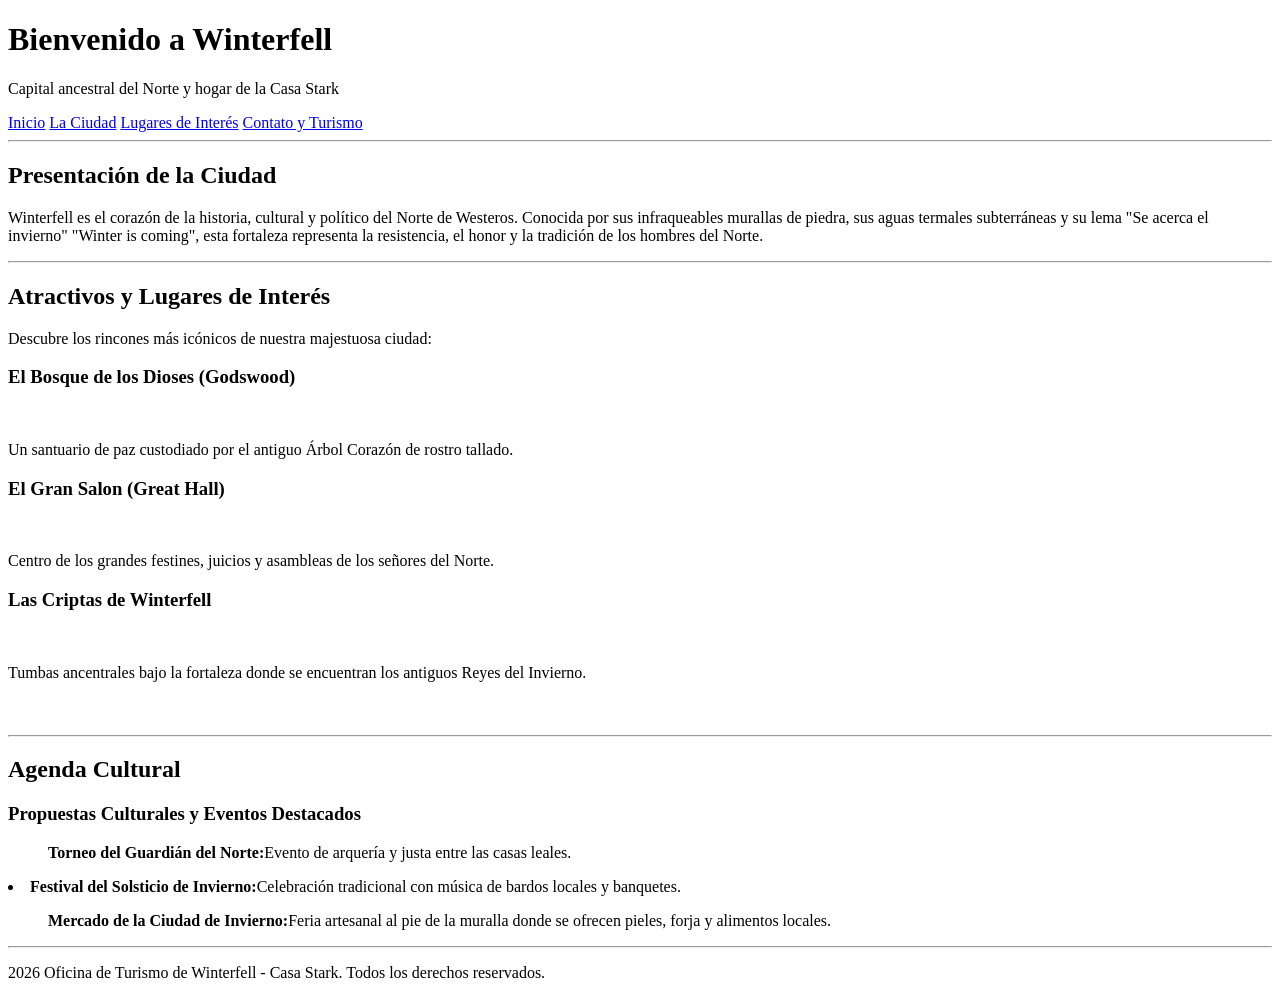
==== index.html @ 28274b81 "Fix HTML formatting and structure issues Se editó etiqueta de lista" ====
<!DOCTYPE html>
<html lang="es">
<head>
    <meta charset="UTF-8">
    <meta name="viewport" content="width=device-width, initial-scale=1.0">
    <title>Ciudad de Winterfell</title>
    <link rel="stylesheet" href="estilos.css/">
</head>

<body>
    <header>
        <h1>Bienvenido a Winterfell</h1>
        <p>Capital ancestral del Norte y hogar de la Casa Stark</p>
        <nav>
            <a href="index.html">Inicio</a>
            <a href="ciudad.html">La Ciudad</a>
            <a href="lugares.html">Lugares de Interés</a>
            <a href="contacto.html">Contato y Turismo</a>
            
        </nav>
    </header>
    
    <hr>
    
    <main>
        <section id="Presentación">
            <h2>Presentación de la Ciudad</h2>
            <p> 
                Winterfell es el corazón de la historia, cultural y político del Norte de Westeros.
                Conocida por sus infraqueables murallas de piedra, sus aguas termales subterráneas
                y su lema "Se acerca el invierno" "Winter is coming", esta fortaleza representa
                la resistencia, el honor y la tradición de los hombres del Norte.
            </p>
        </section>    

        <hr>

        <section id="Lugares destacados">
            <h2>Atractivos y Lugares de Interés</h2>
            <p>Descubre los rincones más icónicos de nuestra majestuosa ciudad:</p>
            
            <article>
                <h3>El Bosque de los Dioses (Godswood)</h3>
                <img src="">
                <p>Un santuario de paz custodiado por el antiguo Árbol Corazón de rostro tallado.</p>
            </article>

            <article>
                <h3>El Gran Salon (Great Hall)</h3>
                <img src="">
                <p>Centro de los grandes festines, juicios y asambleas de los señores del Norte. </p>
            </article>
            
            <article>
                <h3>Las Criptas de Winterfell</h3>
                <img src="">
                <p>Tumbas ancentrales bajo la fortaleza donde se encuentran los antiguos Reyes del Invierno.</p>
            </article>

            <article>
                <h3></h3>
                <img src="">
                <p></p>
            </article>
        
        </section>
        
        
        <hr>

        <section id="Agenda Cultural">

            <aside>
                <h2>Agenda Cultural</h2>
                <h3>Propuestas Culturales y Eventos Destacados</h3>
                <ol>
                    <strong>Torneo del Guardián del Norte:</strong>Evento de arquería y justa entre las casas leales.
                </ol>
                <li>
                    <strong>Festival del Solsticio de Invierno:</strong>Celebración tradicional con música de bardos locales y banquetes.
                </li>
                <ul>
                    <strong>Mercado de la Ciudad de Invierno:</strong>Feria artesanal al pie de la muralla donde se ofrecen pieles, forja y alimentos locales.
                </ul>
            
            </aside>

        </section>    

    </main>

    <hr>

    <footer>
        <p> 2026 Oficina de Turismo de Winterfell - Casa Stark. Todos los derechos reservados.</p>
    </footer>

</body>
</html>
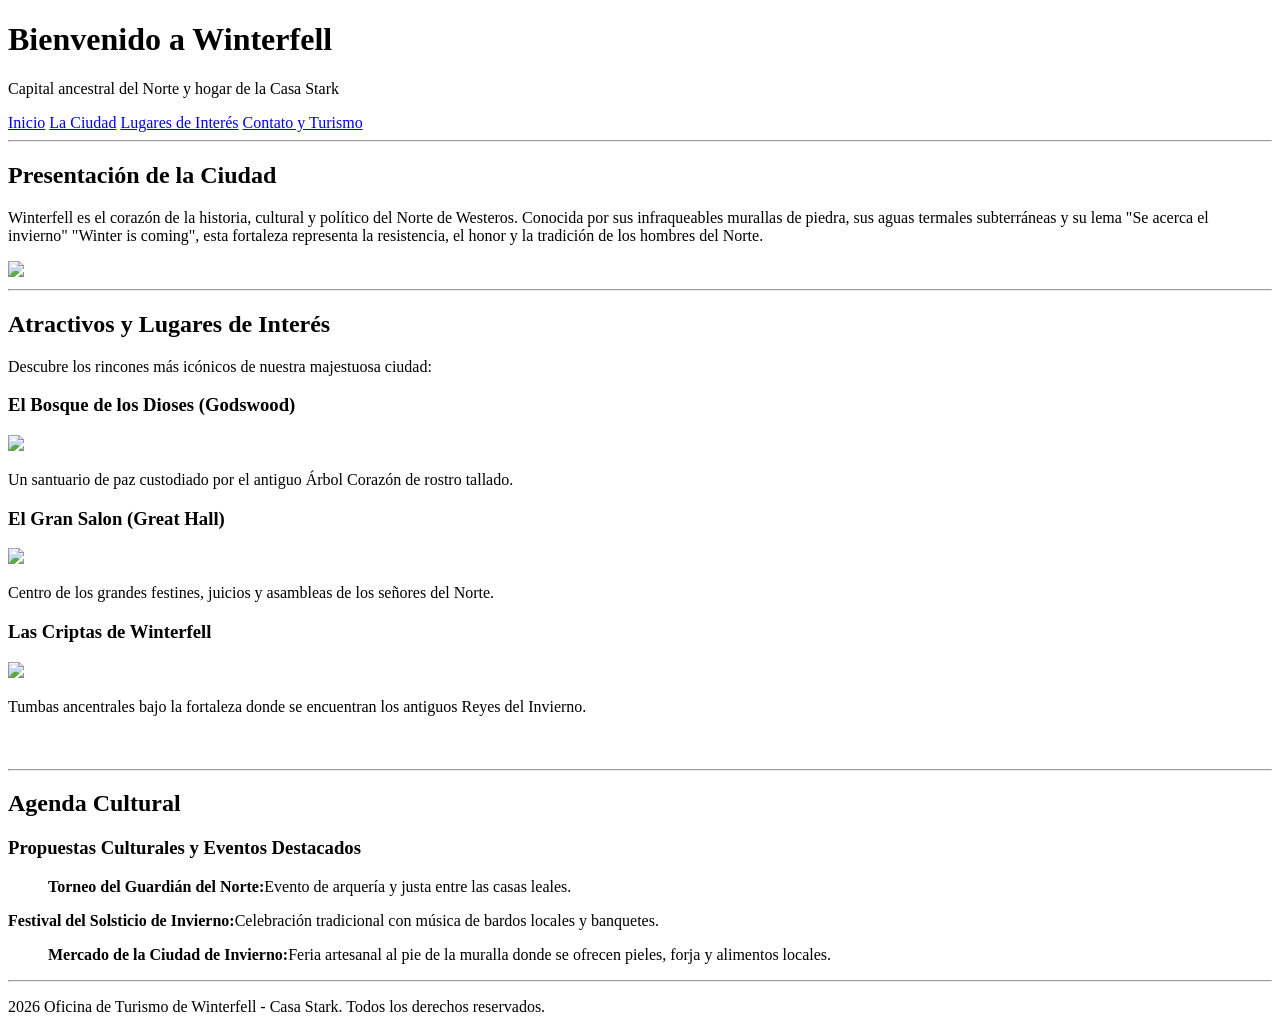
==== commit 5b6c15df: "Add files via upload" ====
--- a/index.html
+++ b/index.html
@@ -13,9 +13,9 @@
         <p>Capital ancestral del Norte y hogar de la Casa Stark</p>
         <nav>
             <a href="index.html">Inicio</a>
-            <a href="ciudad.html">La Ciudad</a>
-            <a href="lugares.html">Lugares de Interés</a>
-            <a href="contacto.html">Contato y Turismo</a>
+            <a target="_blank" href="ciudad.html">La Ciudad</a>
+            <a target="_blank" href="lugares.html">Lugares de Interés</a>
+            <a target="_blanks" href="contacto.html">Contato y Turismo</a>
             
         </nav>
     </header>
@@ -31,6 +31,7 @@
                 y su lema "Se acerca el invierno" "Winter is coming", esta fortaleza representa
                 la resistencia, el honor y la tradición de los hombres del Norte.
             </p>
+            <img src="Winterfell.jpg">
         </section>    
 
         <hr>
@@ -41,19 +42,19 @@
             
             <article>
                 <h3>El Bosque de los Dioses (Godswood)</h3>
-                <img src="">
+                <img src="Bosque de Los Dioses.jpg">
                 <p>Un santuario de paz custodiado por el antiguo Árbol Corazón de rostro tallado.</p>
             </article>
 
             <article>
                 <h3>El Gran Salon (Great Hall)</h3>
-                <img src="">
+                <img src="Gran Salon de Winterfell.jpg">
                 <p>Centro de los grandes festines, juicios y asambleas de los señores del Norte. </p>
             </article>
             
             <article>
                 <h3>Las Criptas de Winterfell</h3>
-                <img src="">
+                <img src="Criptas de Winterfell.jpg">
                 <p>Tumbas ancentrales bajo la fortaleza donde se encuentran los antiguos Reyes del Invierno.</p>
             </article>
 
@@ -76,9 +77,9 @@
                 <ol>
                     <strong>Torneo del Guardián del Norte:</strong>Evento de arquería y justa entre las casas leales.
                 </ol>
-                <li>
+                <il>
                     <strong>Festival del Solsticio de Invierno:</strong>Celebración tradicional con música de bardos locales y banquetes.
-                </li>
+                </il>
                 <ul>
                     <strong>Mercado de la Ciudad de Invierno:</strong>Feria artesanal al pie de la muralla donde se ofrecen pieles, forja y alimentos locales.
                 </ul>
@@ -96,4 +97,4 @@
     </footer>
 
 </body>
-</html>
+</html>
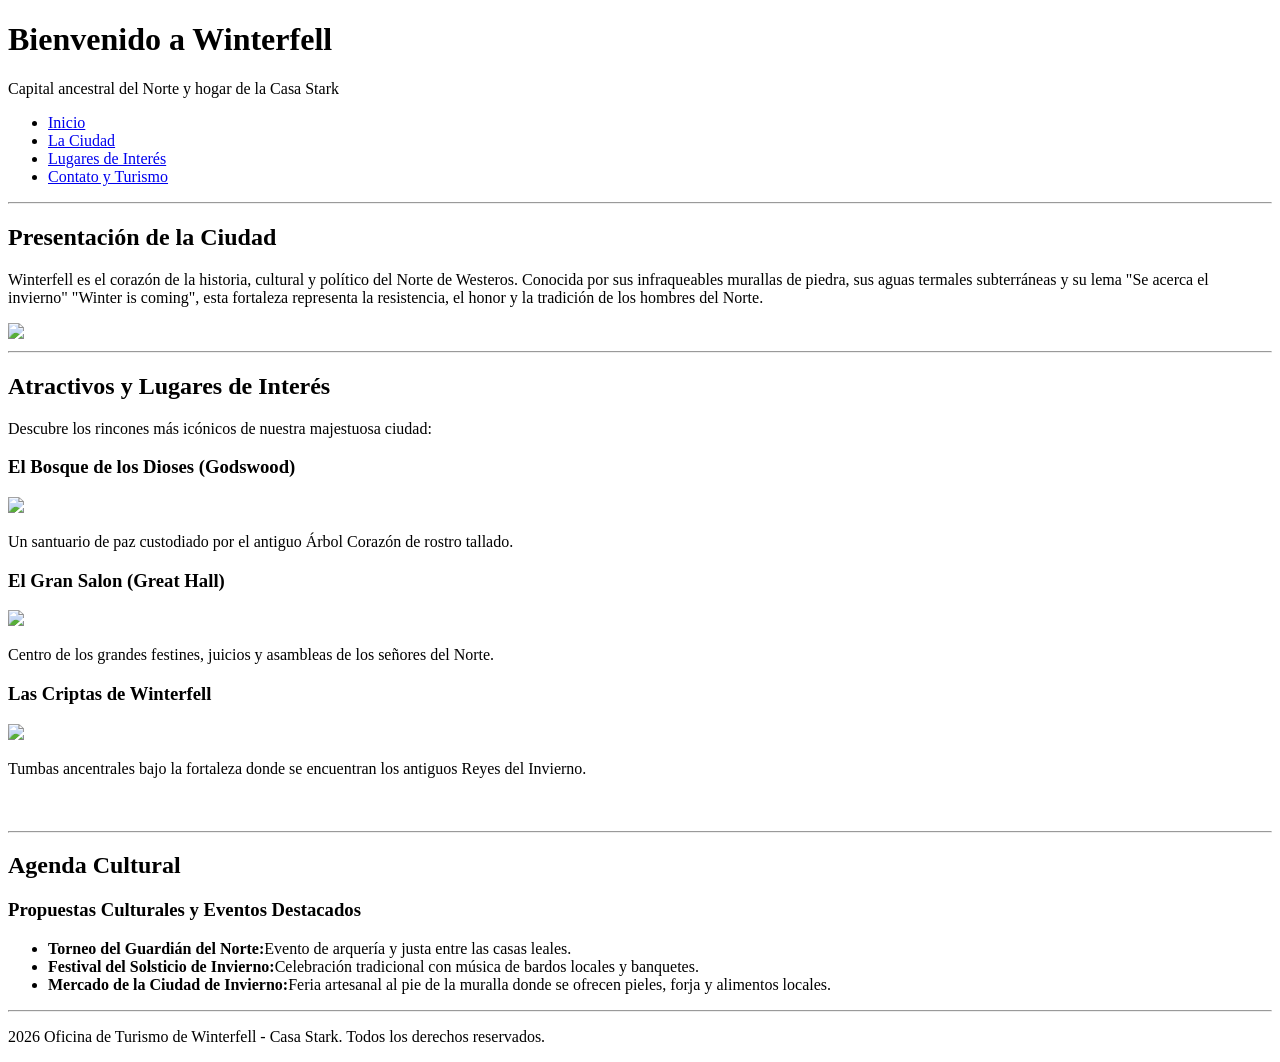
==== commit 97f2faed: "Add files via upload Se modifico los elementos del ul-il. Se agrego los link de los font." ====
--- a/index.html
+++ b/index.html
@@ -4,7 +4,11 @@
     <meta charset="UTF-8">
     <meta name="viewport" content="width=device-width, initial-scale=1.0">
     <title>Ciudad de Winterfell</title>
-    <link rel="stylesheet" href="estilos.css/">
+    <link rel="stylesheet" href="css/estilos.css">
+
+    <link rel="preconnect" href="https://fonts.googleapis.com">
+    <link rel="preconnect" href="https://fonts.gstatic.com" crossorigin>
+    <link href="https://fonts.googleapis.com/css2?family=Domine:wght@400..700&display=swap" rel="stylesheet">
 </head>
 
 <body>
@@ -12,11 +16,20 @@
         <h1>Bienvenido a Winterfell</h1>
         <p>Capital ancestral del Norte y hogar de la Casa Stark</p>
         <nav>
-            <a href="index.html">Inicio</a>
-            <a target="_blank" href="ciudad.html">La Ciudad</a>
-            <a target="_blank" href="lugares.html">Lugares de Interés</a>
-            <a target="_blanks" href="contacto.html">Contato y Turismo</a>
-            
+            <ul>
+                <li>
+                    <a href="index.html">Inicio</a>
+                </li>
+                <li>
+                    <a target="_blank" href="ciudad.html">La Ciudad</a>
+                </li>
+                <li>
+                    <a target="_blank" href="lugares.html">Lugares de Interés</a>
+                </li>
+                <li>
+                    <a target="_blanks" href="contacto.html">Contato y Turismo</a>
+                </li>
+            </ul>
         </nav>
     </header>
     
@@ -74,14 +87,16 @@
             <aside>
                 <h2>Agenda Cultural</h2>
                 <h3>Propuestas Culturales y Eventos Destacados</h3>
-                <ol>
-                    <strong>Torneo del Guardián del Norte:</strong>Evento de arquería y justa entre las casas leales.
-                </ol>
-                <il>
-                    <strong>Festival del Solsticio de Invierno:</strong>Celebración tradicional con música de bardos locales y banquetes.
-                </il>
                 <ul>
-                    <strong>Mercado de la Ciudad de Invierno:</strong>Feria artesanal al pie de la muralla donde se ofrecen pieles, forja y alimentos locales.
+                    <li>
+                        <strong>Torneo del Guardián del Norte:</strong>Evento de arquería y justa entre las casas leales.
+                    </li>
+                    <li>
+                        <strong>Festival del Solsticio de Invierno:</strong>Celebración tradicional con música de bardos locales y banquetes.
+                    </li>
+                    <li>
+                        <strong>Mercado de la Ciudad de Invierno:</strong>Feria artesanal al pie de la muralla donde se ofrecen pieles, forja y alimentos locales.
+                    </li>
                 </ul>
             
             </aside>
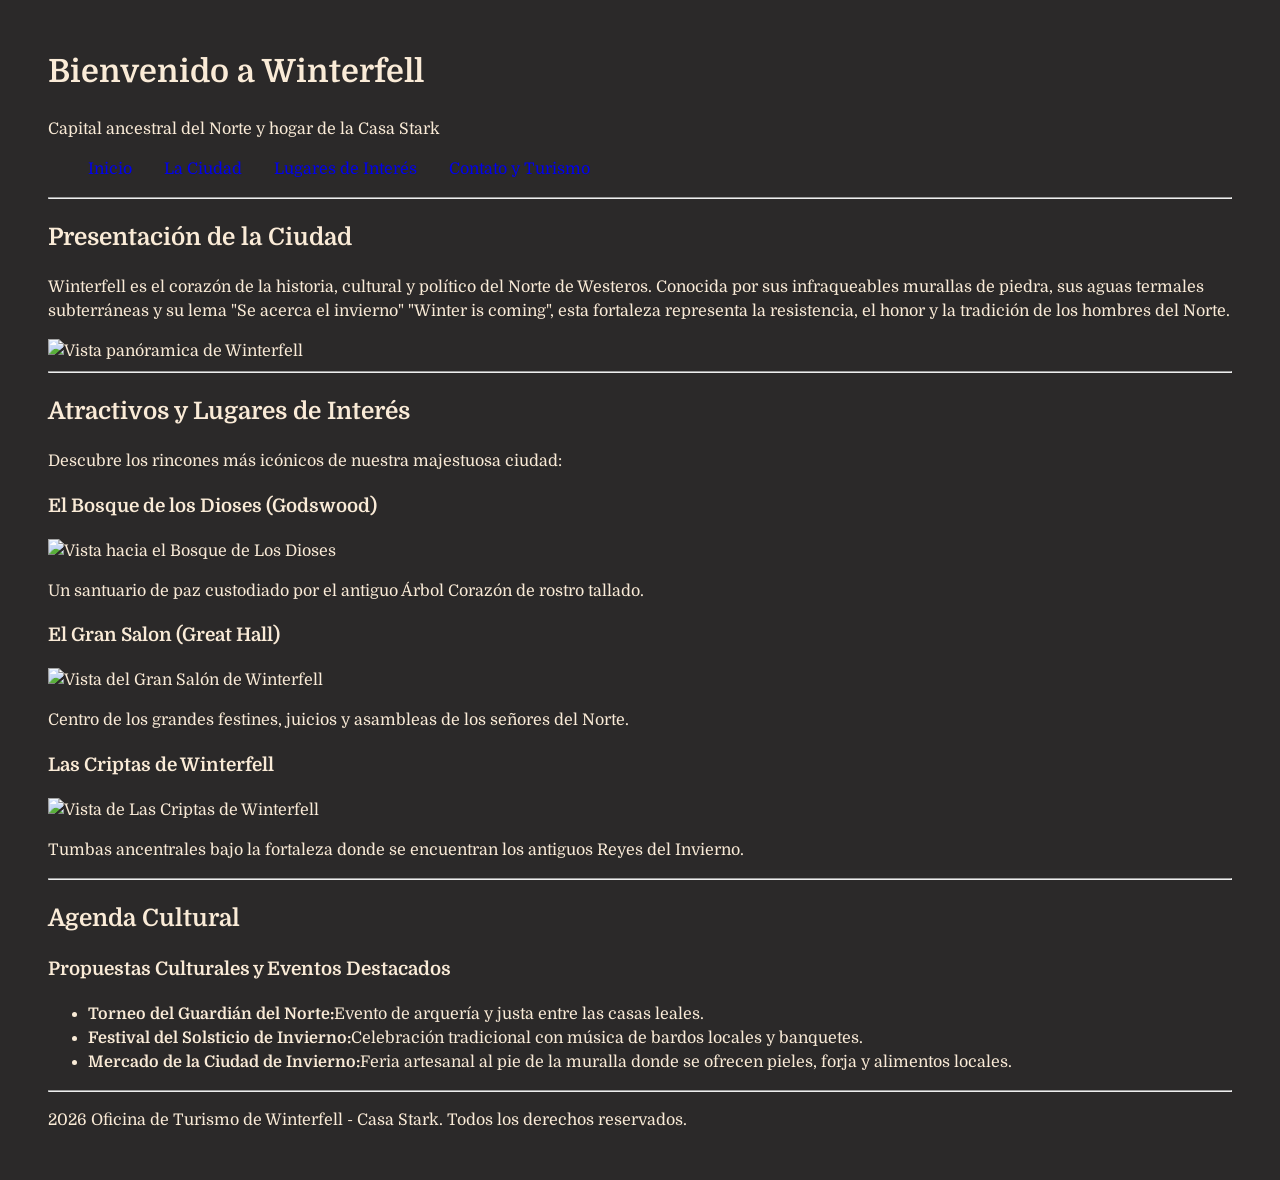
==== commit 34c10df9: "Add files via upload Se corrigieron etiquetas, se eliminaron espacios en atributos y etiquetas vacia" ====
--- a/index.html
+++ b/index.html
@@ -27,7 +27,7 @@
                     <a target="_blank" href="lugares.html">Lugares de Interés</a>
                 </li>
                 <li>
-                    <a target="_blanks" href="contacto.html">Contato y Turismo</a>
+                    <a target="_blank" href="contacto.html">Contato y Turismo</a>
                 </li>
             </ul>
         </nav>
@@ -44,48 +44,43 @@
                 y su lema "Se acerca el invierno" "Winter is coming", esta fortaleza representa
                 la resistencia, el honor y la tradición de los hombres del Norte.
             </p>
-            <img src="Winterfell.jpg">
+            <img height="700" src="Winterfell.jpg" alt="Vista panóramica de Winterfell">
         </section>    
 
         <hr>
 
-        <section id="Lugares destacados">
+        <section id="lugares-destacados">
             <h2>Atractivos y Lugares de Interés</h2>
             <p>Descubre los rincones más icónicos de nuestra majestuosa ciudad:</p>
             
             <article>
                 <h3>El Bosque de los Dioses (Godswood)</h3>
-                <img src="Bosque de Los Dioses.jpg">
+                <img src="Imagenes/bosque-de-los-dioses.jpg" alt="Vista hacia el Bosque de Los Dioses">
                 <p>Un santuario de paz custodiado por el antiguo Árbol Corazón de rostro tallado.</p>
             </article>
 
             <article>
                 <h3>El Gran Salon (Great Hall)</h3>
-                <img src="Gran Salon de Winterfell.jpg">
+                <img src="Imagenes/gran-salon-de-winterfell.jpg" alt="Vista del Gran Salón de Winterfell">
                 <p>Centro de los grandes festines, juicios y asambleas de los señores del Norte. </p>
             </article>
             
             <article>
                 <h3>Las Criptas de Winterfell</h3>
-                <img src="Criptas de Winterfell.jpg">
+                <img src="Imagenes/criptas-de-winterfell.jpg" alt="Vista de Las Criptas de Winterfell">
                 <p>Tumbas ancentrales bajo la fortaleza donde se encuentran los antiguos Reyes del Invierno.</p>
             </article>
 
-            <article>
-                <h3></h3>
-                <img src="">
-                <p></p>
-            </article>
-        
+            
         </section>
         
         
         <hr>
 
-        <section id="Agenda Cultural">
+        <section id="agenda-cultural">
+            <h2>Agenda Cultural</h2>
 
             <aside>
-                <h2>Agenda Cultural</h2>
                 <h3>Propuestas Culturales y Eventos Destacados</h3>
                 <ul>
                     <li>
--- a/css/estilos.css
+++ b/css/estilos.css
@@ -0,0 +1,41 @@
+:root{
+    --colorprimario: #0f0d0de1;
+    --colorsecundario: #857e7e8c;
+
+    --fuente: "Domine", serif;
+    
+    /*Variables - son informacion que voy a reutilizar constantemente. Las variables van con dos "--"*/
+}
+/*Contenedores: body, nava, heder, a, etc. Todos son contenedores distintos.*/
+body {
+    font-family: var(--fuente);
+    font-size: 16px;
+    /* font family es para definir la fuente que voy a tener
+        font size es el tamaño. Todo lo escrito en el body se reflejo en el cuerpo*/
+    line-height: 1.5;
+    /* line height Es el interlineado*/
+
+    background-color: var(--colorprimario);
+    /*Modificacion del color del fondo.*/
+
+    color: antiquewhite;
+    /*con solo escribir "color" se sabe que modifica el color de la fuente de toda la pagina.*/
+
+    margin: 3rem;
+    /*el margen por lo general es segun cantidad de rem o pixeles- preguntar al profe para centralizar imagenes.*/
+
+
+}
+
+nav ul{
+    display: flex;  /* display - Lo convierte en un contenedor flexible (que va a poder cambiar de posicion) */
+    gap: 2rem; /* gap - es la separacion que puede haber entre un contenedor (li)y otro contenedor.*/
+    flex-direction: row; /* flex-direction - direccion que va a tener (fila, columna, etc)*/
+    justify-content:flex-start; /*justify-content - la posicion (si se encuentra a la iz, der, centrado)*/
+    list-style: none; /*list-style - le saca el puntito a la lista.*/
+}
+
+nav ul li a { 
+    text-decoration: none; /*Se supone que deberia de sacar el color azul, pero no funciono. Preguntar al profe.*/
+}
+
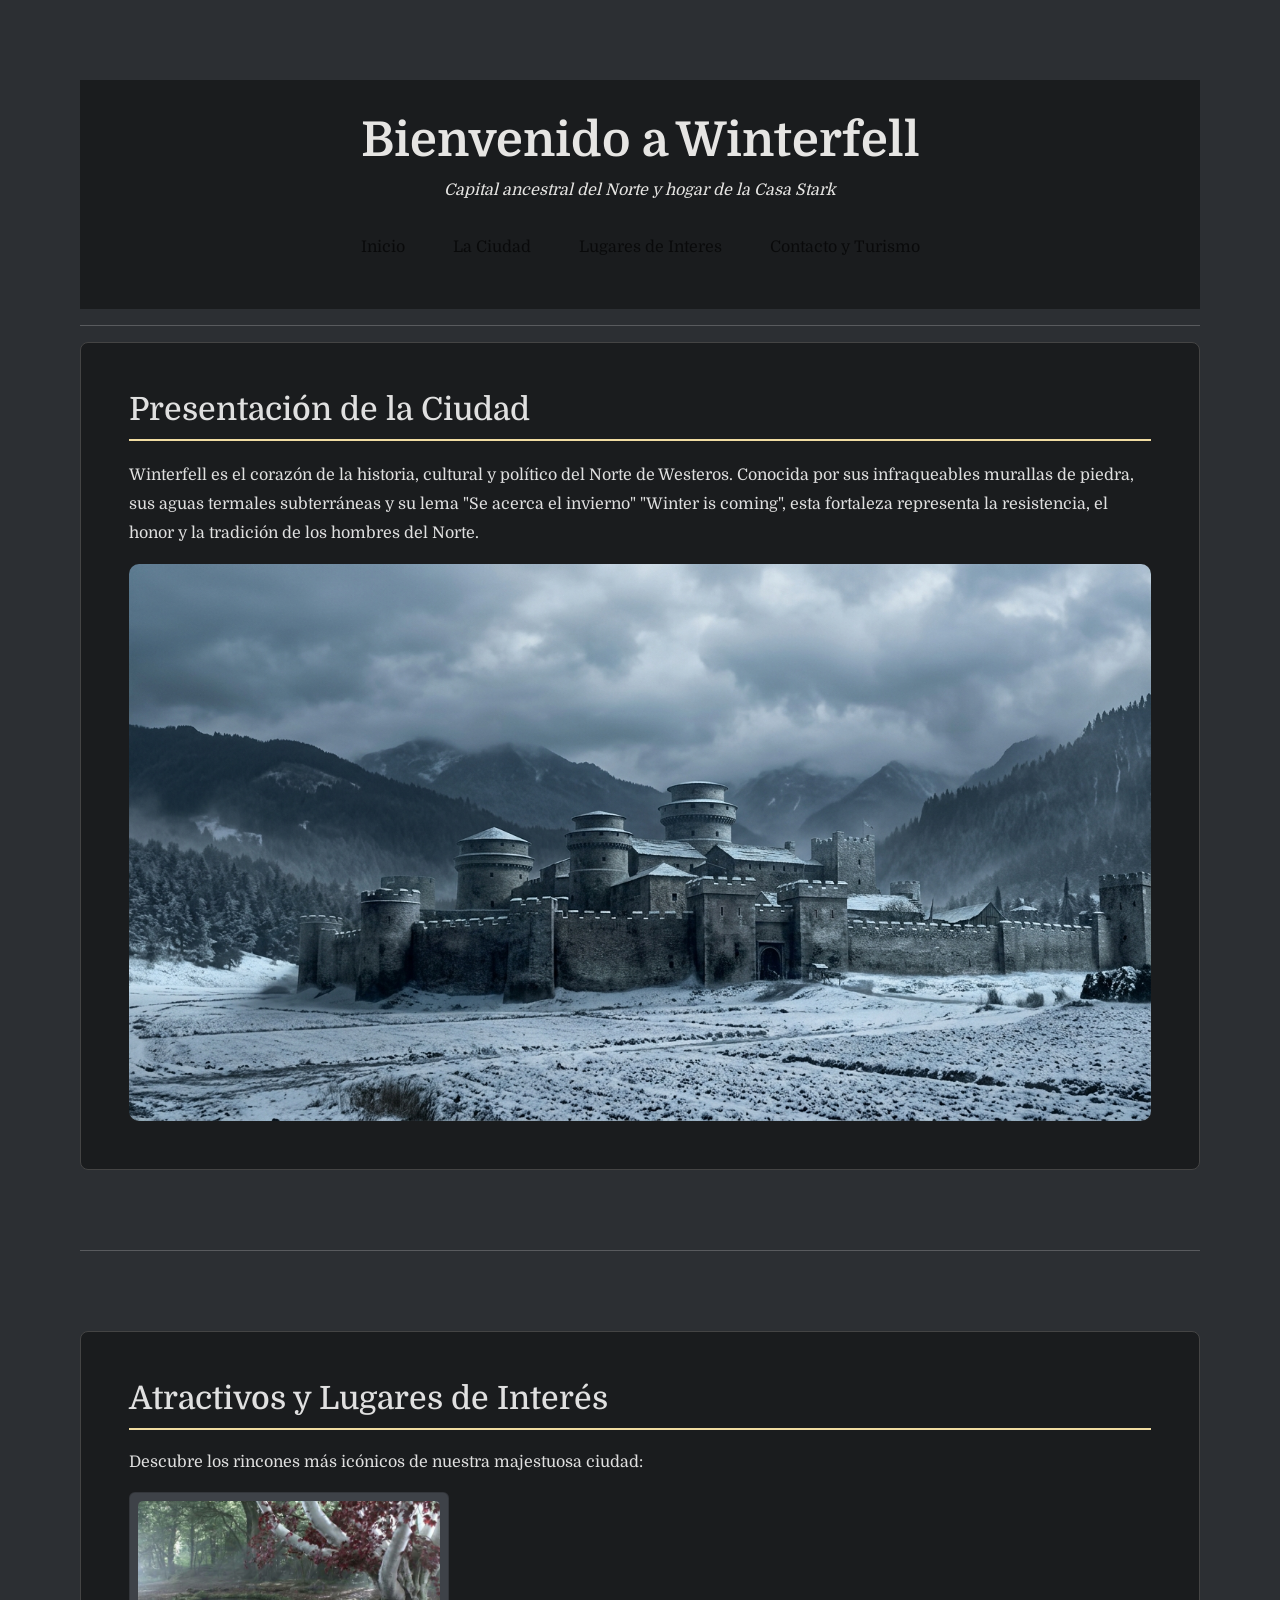
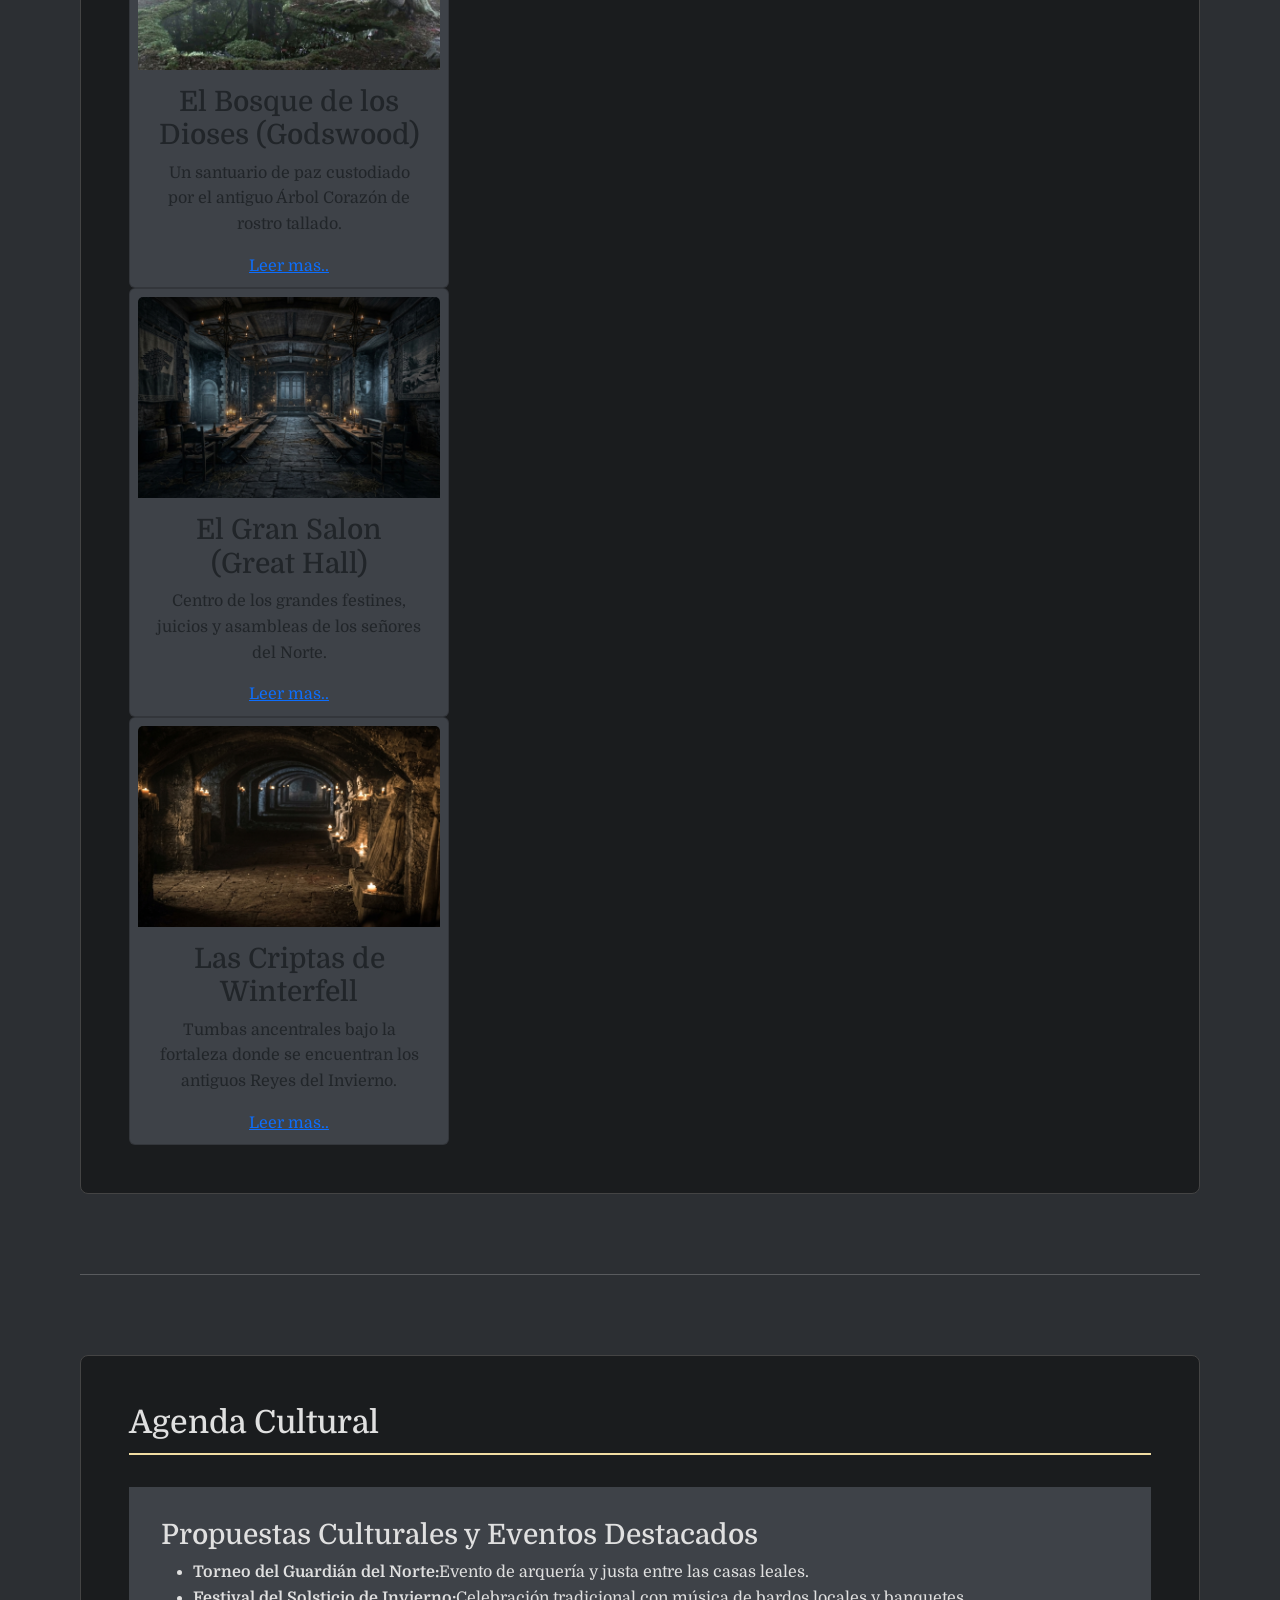
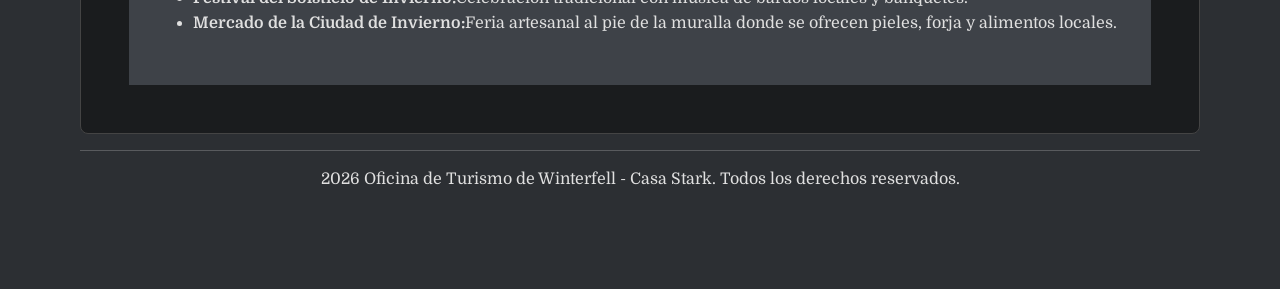
==== commit 46d6c289: "creacion de tarjetas" ====
--- a/index.html
+++ b/index.html
@@ -1,110 +1,170 @@
-<!DOCTYPE html>
+<!doctype html>
 <html lang="es">
-<head>
-    <meta charset="UTF-8">
-    <meta name="viewport" content="width=device-width, initial-scale=1.0">
+  <head>
+    <meta charset="UTF-8" />
+    <meta name="viewport" content="width=device-width, initial-scale=1.0" />
     <title>Ciudad de Winterfell</title>
-    <link rel="stylesheet" href="css/estilos.css">
 
-    <link rel="preconnect" href="https://fonts.googleapis.com">
-    <link rel="preconnect" href="https://fonts.gstatic.com" crossorigin>
-    <link href="https://fonts.googleapis.com/css2?family=Domine:wght@400..700&display=swap" rel="stylesheet">
-</head>
+    <link rel="preconnect" href="https://fonts.googleapis.com" />
+    <link rel="preconnect" href="https://fonts.gstatic.com" crossorigin />
+    <link
+      href="https://fonts.googleapis.com/css2?family=Domine:wght@400..700&display=swap"
+      rel="stylesheet"
+    />
+    <link
+      href="https://cdn.jsdelivr.net/npm/bootstrap@5.3.8/dist/css/bootstrap.min.css"
+      rel="stylesheet"
+      integrity="sha384-sRIl4kxILFvY47J16cr9ZwB07vP4J8+LH7qKQnuqkuIAvNWLzeN8tE5YBujZqJLB"
+      crossorigin="anonymous"
+    />
 
-<body>
+    <link rel="stylesheet" href="css/estilos.css" />
+  </head>
+
+  <body>
     <header>
-        <h1>Bienvenido a Winterfell</h1>
-        <p>Capital ancestral del Norte y hogar de la Casa Stark</p>
-        <nav>
-            <ul>
-                <li>
-                    <a href="index.html">Inicio</a>
-                </li>
-                <li>
-                    <a target="_blank" href="ciudad.html">La Ciudad</a>
-                </li>
-                <li>
-                    <a target="_blank" href="lugares.html">Lugares de Interés</a>
-                </li>
-                <li>
-                    <a target="_blank" href="contacto.html">Contato y Turismo</a>
-                </li>
+      <h1>Bienvenido a Winterfell</h1>
+      <p>Capital ancestral del Norte y hogar de la Casa Stark</p>
+      <nav class="navbar navbar-expand bg-1">
+        <div class="container-fluid">
+          <div class="nav-overflow" data-bs-toggle="nav-overflow">
+            <ul class="nav navbar-nav">
+              <li class="nav-item">
+                <a class="nav-link" aria-current="page" href="./index.html"
+                  >Inicio</a
+                >
+              </li>
+              <li class="nav-item">
+                <a class="nav-link" href="./ciudad.html">La Ciudad</a>
+              </li>
+              <li class="nav-item">
+                <a class="nav-link" href="./lugares.html">Lugares de Interes</a>
+              </li>
+              <li class="nav-item">
+                <a class="nav-link" href="./contacto.html"
+                  >Contacto y Turismo</a
+                >
+              </li>
             </ul>
-        </nav>
+          </div>
+        </div>
+      </nav>
     </header>
-    
-    <hr>
-    
+
+    <hr />
+
     <main>
-        <section id="Presentación">
-            <h2>Presentación de la Ciudad</h2>
-            <p> 
-                Winterfell es el corazón de la historia, cultural y político del Norte de Westeros.
-                Conocida por sus infraqueables murallas de piedra, sus aguas termales subterráneas
-                y su lema "Se acerca el invierno" "Winter is coming", esta fortaleza representa
-                la resistencia, el honor y la tradición de los hombres del Norte.
-            </p>
-            <img height="700" src="Winterfell.jpg" alt="Vista panóramica de Winterfell">
-        </section>    
+      <section id="Presentación">
+        <h2>Presentación de la Ciudad</h2>
+        <p>
+          Winterfell es el corazón de la historia, cultural y político del Norte
+          de Westeros. Conocida por sus infraqueables murallas de piedra, sus
+          aguas termales subterráneas y su lema "Se acerca el invierno" "Winter
+          is coming", esta fortaleza representa la resistencia, el honor y la
+          tradición de los hombres del Norte.
+        </p>
+        <img
+          src="img/winterfell.jpg"
+          width="1250"
+          alt="Vista panóramica de Winterfell"
+        />
+      </section>
 
-        <hr>
+      <hr />
 
-        <section id="lugares-destacados">
-            <h2>Atractivos y Lugares de Interés</h2>
-            <p>Descubre los rincones más icónicos de nuestra majestuosa ciudad:</p>
-            
-            <article>
-                <h3>El Bosque de los Dioses (Godswood)</h3>
-                <img src="Imagenes/bosque-de-los-dioses.jpg" alt="Vista hacia el Bosque de Los Dioses">
-                <p>Un santuario de paz custodiado por el antiguo Árbol Corazón de rostro tallado.</p>
-            </article>
+      <section id="lugares-destacados">
+        <h2>Atractivos y Lugares de Interés</h2>
+        <p>Descubre los rincones más icónicos de nuestra majestuosa ciudad:</p>
+        <div>
+          <article class="card p-2" style="max-width: 320px">
+            <img
+              src="./img/bosque-de-los-dioses.jpg"
+              class="card-img-top"
+              alt="Vista del bosque de los dioses"
+            />
+            <div class="card-body">
+              <h3 class="card-title">El Bosque de los Dioses (Godswood)</h3>
+              <p class="card-text">
+                Un santuario de paz custodiado por el antiguo Árbol Corazón de
+                rostro tallado.
+              </p>
+            </div>
+            <a href="#">Leer mas..</a>
+          </article>
 
-            <article>
-                <h3>El Gran Salon (Great Hall)</h3>
-                <img src="Imagenes/gran-salon-de-winterfell.jpg" alt="Vista del Gran Salón de Winterfell">
-                <p>Centro de los grandes festines, juicios y asambleas de los señores del Norte. </p>
-            </article>
-            
-            <article>
-                <h3>Las Criptas de Winterfell</h3>
-                <img src="Imagenes/criptas-de-winterfell.jpg" alt="Vista de Las Criptas de Winterfell">
-                <p>Tumbas ancentrales bajo la fortaleza donde se encuentran los antiguos Reyes del Invierno.</p>
-            </article>
+          <article class="card p-2" style="max-width: 320px">
+            <img
+              src="./img/gran-salon-de-winterfell.jpg"
+              class="card-img-top"
+              alt="Vista del Gran Salon de winterfell"
+            />
+            <div class="card-body">
+              <h3 class="card-title">El Gran Salon (Great Hall)</h3>
+              <p class="card-text">
+                Centro de los grandes festines, juicios y asambleas de los
+                señores del Norte.
+              </p>
+            </div>
+            <a href="#">Leer mas..</a>
+          </article>
 
-            
-        </section>
-        
-        
-        <hr>
+          <article class="card p-2" style="max-width: 320px">
+            <img
+              src="./img/criptas-de-winterfell.jpg"
+              class="card-img-top"
+              alt="Vista de Las Criptas de Winterfell"
+            />
+            <div class="card-body">
+              <h3 class="card-title">Las Criptas de Winterfell</h3>
+              <p class="card-text">
+                Tumbas ancentrales bajo la fortaleza donde se encuentran los
+                antiguos Reyes del Invierno.
+              </p>
+            </div>
+            <a href="#">Leer mas..</a>
+          </article>
+        </div>
+      </section>
 
-        <section id="agenda-cultural">
-            <h2>Agenda Cultural</h2>
+      <hr />
 
-            <aside>
-                <h3>Propuestas Culturales y Eventos Destacados</h3>
-                <ul>
-                    <li>
-                        <strong>Torneo del Guardián del Norte:</strong>Evento de arquería y justa entre las casas leales.
-                    </li>
-                    <li>
-                        <strong>Festival del Solsticio de Invierno:</strong>Celebración tradicional con música de bardos locales y banquetes.
-                    </li>
-                    <li>
-                        <strong>Mercado de la Ciudad de Invierno:</strong>Feria artesanal al pie de la muralla donde se ofrecen pieles, forja y alimentos locales.
-                    </li>
-                </ul>
-            
-            </aside>
+      <section id="agenda-cultural">
+        <h2>Agenda Cultural</h2>
 
-        </section>    
-
+        <aside>
+          <h3>Propuestas Culturales y Eventos Destacados</h3>
+          <ul>
+            <li>
+              <strong>Torneo del Guardián del Norte:</strong>Evento de arquería
+              y justa entre las casas leales.
+            </li>
+            <li>
+              <strong>Festival del Solsticio de Invierno:</strong>Celebración
+              tradicional con música de bardos locales y banquetes.
+            </li>
+            <li>
+              <strong>Mercado de la Ciudad de Invierno:</strong>Feria artesanal
+              al pie de la muralla donde se ofrecen pieles, forja y alimentos
+              locales.
+            </li>
+          </ul>
+        </aside>
+      </section>
     </main>
 
-    <hr>
+    <hr />
 
     <footer>
-        <p> 2026 Oficina de Turismo de Winterfell - Casa Stark. Todos los derechos reservados.</p>
+      <p>
+        2026 Oficina de Turismo de Winterfell - Casa Stark. Todos los derechos
+        reservados.
+      </p>
     </footer>
 
-</body>
-</html>+    <script
+      src="https://cdn.jsdelivr.net/npm/bootstrap@5.3.8/dist/js/bootstrap.bundle.min.js"
+      integrity="sha384-FKyoEForCGlyvwx9Hj09JcYn3nv7wiPVlz7YYwJrWVcXK/BmnVDxM+D2scQbITxI"
+      crossorigin="anonymous"
+    ></script>
+  </body>
+</html>
--- a/css/estilos.css
+++ b/css/estilos.css
@@ -1,41 +1,136 @@
-:root{
-    --colorprimario: #0f0d0de1;
-    --colorsecundario: #857e7e8c;
+*{
+    margin: 0;
+    padding: 0;
+    box-sizing: border-box;
+}
 
-    --fuente: "Domine", serif;
+/*Contenedores: body, nava, heder, a, etc. Todos son contenedores distintos.*/
+
+body {
     
-    /*Variables - son informacion que voy a reutilizar constantemente. Las variables van con dos "--"*/
-}
-/*Contenedores: body, nava, heder, a, etc. Todos son contenedores distintos.*/
-body {
-    font-family: var(--fuente);
+    font-family:'Domine', serif;
     font-size: 16px;
     /* font family es para definir la fuente que voy a tener
         font size es el tamaño. Todo lo escrito en el body se reflejo en el cuerpo*/
-    line-height: 1.5;
+    line-height: 1.6;
     /* line height Es el interlineado*/
-
-    background-color: var(--colorprimario);
+    background-color: #2c2f33;
     /*Modificacion del color del fondo.*/
 
-    color: antiquewhite;
+    color: #e0e0e0;
     /*con solo escribir "color" se sabe que modifica el color de la fuente de toda la pagina.*/
 
     margin: 3rem;
     /*el margen por lo general es segun cantidad de rem o pixeles- preguntar al profe para centralizar imagenes.*/
+    padding: 2rem;
+}
 
+header {
+    background-color: #1a1c1e; /*Color de fondo*/
+    color: #e6e5e3; /* Color de la letra*/
+    padding: 2rem ;
+    text-align: center;
+    border-bottom: 2px ; /*Borde inferior para separar*/
+    display: flex; /*flexbox para centrar*/
+    flex-direction: column; /*Elem verticales*/
+    align-items: center; /*Centrar pero de forma horizontal*/
+    gap: 1,5rem; /*Espacio entre los titulos, sub, etc.*/
 
 }
 
+header h1 {
+    font-size: 3rem; /*Agrandar titulo*/
+    font-weight: bold;  /*Negrita*/
+}
+
+header p {
+    font-style: italic;
+    font-size: 1,2rem;
+}
 nav ul{
     display: flex;  /* display - Lo convierte en un contenedor flexible (que va a poder cambiar de posicion) */
     gap: 2rem; /* gap - es la separacion que puede haber entre un contenedor (li)y otro contenedor.*/
     flex-direction: row; /* flex-direction - direccion que va a tener (fila, columna, etc)*/
-    justify-content:flex-start; /*justify-content - la posicion (si se encuentra a la iz, der, centrado)*/
+    justify-content:center; /*justify-content - la posicion (si se encuentra a la iz, der, centrado)*/
     list-style: none; /*list-style - le saca el puntito a la lista.*/
 }
 
-nav ul li a { 
-    text-decoration: none; /*Se supone que deberia de sacar el color azul, pero no funciono. Preguntar al profe.*/
+header nav a {
+    text-decoration: none; /*Quitar subrayado*/
+    color: #e0e0e0;
+    border: 1px solid #555; /*Borde del boton*/
+    padding: 10px 20px;
+    border-radius: 5px; /*Bordes rodeados*/
+    font-weight: bold;
 }
 
+header nav a:hover {
+    background-color: #5a6067; /*Fondo del boton*/
+}
+
+main {
+    max-width: 1200px; /*Para el ancho del contenido principal*/
+    margin: 0,4rem;
+    display: flex;
+    flex-direction: column;
+    gap: 4rem;
+
+}
+
+section {
+    background-color: #1a1c1e;
+    padding: 3rem;
+    border: 1px solid #444; 
+    border-radius: 8px;
+}
+
+section h2 {
+    font-size: 2em;
+    border-bottom: 2px solid #f0dca2;
+    padding-bottom: 10px;
+    margin-bottom: 20px;
+
+}
+
+#Presentación p {
+    line-height: 1.8;
+    /*No se muy bien como se usan los #*/
+}
+
+#Presentación img { /*Preguntar al profe*/
+    max-width: 100%; /*Adaptar la imagen*/
+    height: auto;
+    border-radius: 10px;
+}
+
+#lugares-destacados article {
+    background-color: #3e4248;
+    text-align: center;
+    display: flex;
+    flex-direction: column;
+    align-items: center;
+    padding: 2rem;
+    gap: 1,5rem;
+}
+
+#lugares-destacados img {
+    max-width: 100%;
+    height: auto;
+}
+
+#agenda-cultural h2 {
+    margin-bottom: 2rem;
+}
+
+#agenda-cultural aside {
+    padding: 2rem;
+    background-color: #3e4248;
+    border-radius: 0,5rem;
+}
+
+footer {
+    font-size: 1rem;
+    text-align: center;
+    margin-top: 1rem;
+}
+
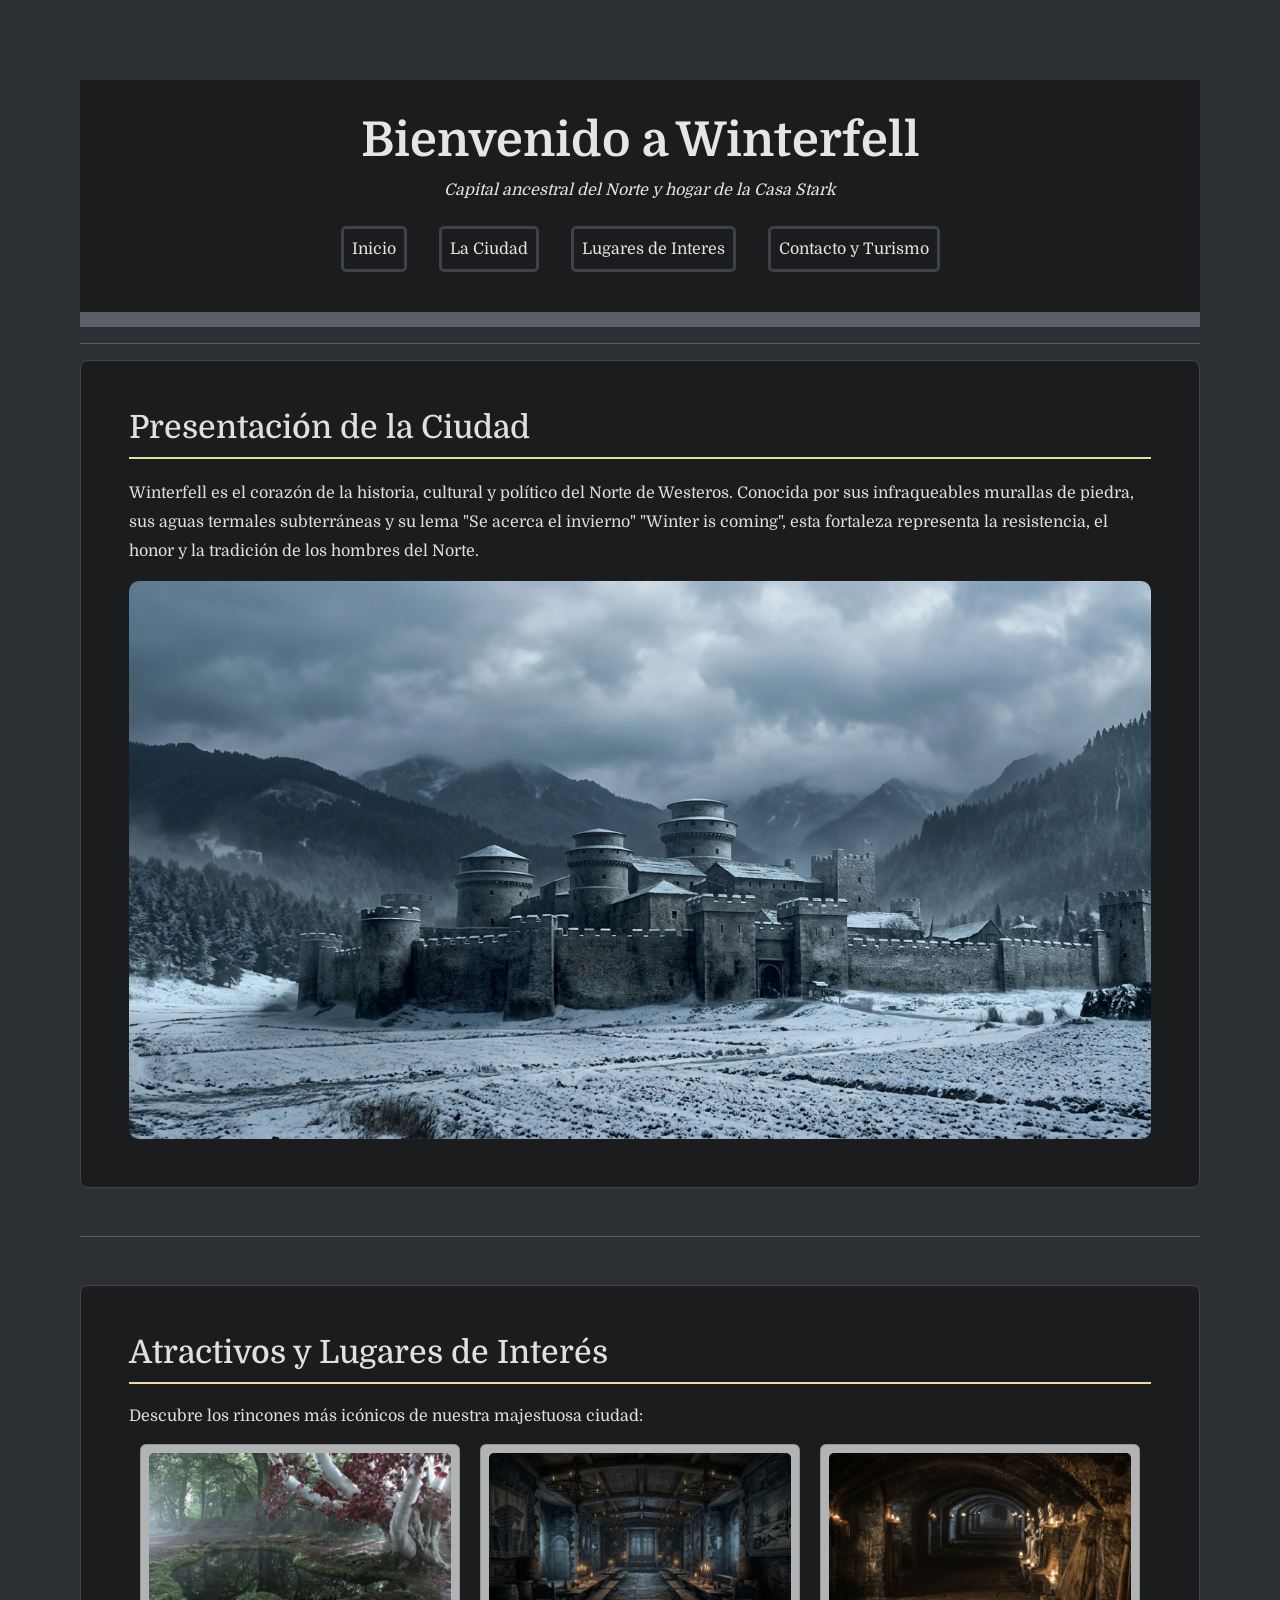
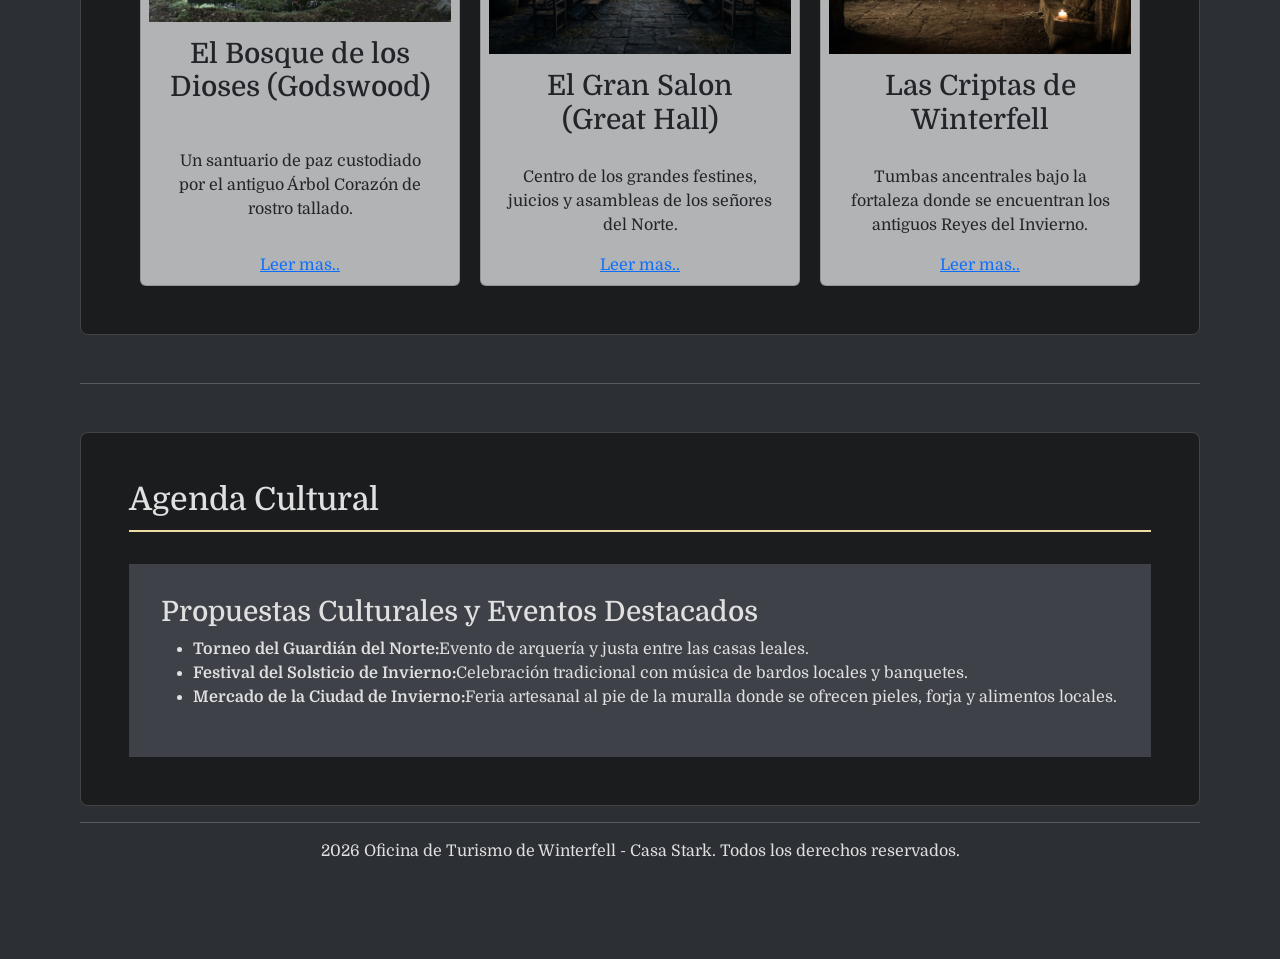
==== commit 24a4fe09: "agregue vinculo con js" ====
--- a/index.html
+++ b/index.html
@@ -166,5 +166,6 @@
       integrity="sha384-FKyoEForCGlyvwx9Hj09JcYn3nv7wiPVlz7YYwJrWVcXK/BmnVDxM+D2scQbITxI"
       crossorigin="anonymous"
     ></script>
+    <script src="./js/mail.js"></script>
   </body>
 </html>
--- a/css/estilos.css
+++ b/css/estilos.css
@@ -1,136 +1,154 @@
-*{
-    margin: 0;
-    padding: 0;
-    box-sizing: border-box;
+* {
+  margin: 0;
+  padding: 0;
+  box-sizing: border-box;
 }
 
 /*Contenedores: body, nava, heder, a, etc. Todos son contenedores distintos.*/
 
 body {
-    
-    font-family:'Domine', serif;
-    font-size: 16px;
-    /* font family es para definir la fuente que voy a tener
+  font-family: "Domine", serif;
+  font-size: 16px;
+  /* font family es para definir la fuente que voy a tener
         font size es el tamaño. Todo lo escrito en el body se reflejo en el cuerpo*/
-    line-height: 1.6;
-    /* line height Es el interlineado*/
-    background-color: #2c2f33;
-    /*Modificacion del color del fondo.*/
+  line-height: 1.5;
+  /* line height Es el interlineado*/
+  background-color: #2c2f33;
+  /*Modificacion del color del fondo.*/
 
-    color: #e0e0e0;
-    /*con solo escribir "color" se sabe que modifica el color de la fuente de toda la pagina.*/
+  color: #e0e0e0;
+  /*con solo escribir "color" se sabe que modifica el color de la fuente de toda la pagina.*/
 
-    margin: 3rem;
-    /*el margen por lo general es segun cantidad de rem o pixeles- preguntar al profe para centralizar imagenes.*/
-    padding: 2rem;
+  margin: 3rem;
+  /*el margen por lo general es segun cantidad de rem o pixeles- preguntar al profe para centralizar imagenes.*/
+  padding: 2rem;
 }
 
 header {
-    background-color: #1a1c1e; /*Color de fondo*/
-    color: #e6e5e3; /* Color de la letra*/
-    padding: 2rem ;
-    text-align: center;
-    border-bottom: 2px ; /*Borde inferior para separar*/
-    display: flex; /*flexbox para centrar*/
-    flex-direction: column; /*Elem verticales*/
-    align-items: center; /*Centrar pero de forma horizontal*/
-    gap: 1,5rem; /*Espacio entre los titulos, sub, etc.*/
-
+  background-color: #1a1c1e; /*Color de fondo*/
+  color: #e6e5e3; /* Color de la letra*/
+  padding: 2rem;
+  text-align: center;
+  border-bottom: solid #5a6067 15px; /*Borde inferior para separar*/
+  display: flex; /*flexbox para centrar*/
+  flex-direction: column; /*Elem verticales*/
+  align-items: center; /*Centrar pero de forma horizontal*/
+  gap: 1, 3rem; /*Espacio entre los titulos, sub, etc.*/
 }
 
 header h1 {
-    font-size: 3rem; /*Agrandar titulo*/
-    font-weight: bold;  /*Negrita*/
+  font-size: 3rem; /*Agrandar titulo*/
+  font-weight: bold; /*Negrita*/
 }
 
 header p {
-    font-style: italic;
-    font-size: 1,2rem;
+  font-style: italic;
+  font-size: 1, 2rem;
 }
-nav ul{
-    display: flex;  /* display - Lo convierte en un contenedor flexible (que va a poder cambiar de posicion) */
-    gap: 2rem; /* gap - es la separacion que puede haber entre un contenedor (li)y otro contenedor.*/
-    flex-direction: row; /* flex-direction - direccion que va a tener (fila, columna, etc)*/
-    justify-content:center; /*justify-content - la posicion (si se encuentra a la iz, der, centrado)*/
-    list-style: none; /*list-style - le saca el puntito a la lista.*/
+
+header .nav-link {
+  color: #e6e5e3;
+  border: solid #3e4248;
+}
+navbar {
+  background-color: rgb(11, 11, 12);
+}
+
+nav ul {
+  display: flex; /* display - Lo convierte en un contenedor flexible (que va a poder cambiar de posicion) */
+  gap: 2rem; /* gap - es la separacion que puede haber entre un contenedor (li)y otro contenedor.*/
+  flex-direction: row; /* flex-direction - direccion que va a tener (fila, columna, etc)*/
+  justify-content: center; /*justify-content - la posicion (si se encuentra a la iz, der, centrado)*/
+  list-style: none; /*list-style - le saca el puntito a la lista.*/
 }
 
 header nav a {
-    text-decoration: none; /*Quitar subrayado*/
-    color: #e0e0e0;
-    border: 1px solid #555; /*Borde del boton*/
-    padding: 10px 20px;
-    border-radius: 5px; /*Bordes rodeados*/
-    font-weight: bold;
+  text-decoration: none; /*Quitar subrayado*/
+  color: #e0e0e0;
+  border: 1px solid #555; /*Borde del boton*/
+  padding: 10px 20px;
+  border-radius: 5px; /*Bordes rodeados*/
+  font-weight: bold;
+  background-color: rgb(11, 11, 12);
 }
 
 header nav a:hover {
-    background-color: #5a6067; /*Fondo del boton*/
+  background-color: #71767c; /*Fondo del boton*/
 }
 
 main {
-    max-width: 1200px; /*Para el ancho del contenido principal*/
-    margin: 0,4rem;
-    display: flex;
-    flex-direction: column;
-    gap: 4rem;
-
+  max-width: 1200px; /*Para el ancho del contenido principal*/
+  margin: 0, 4rem;
+  display: flex;
+  flex-direction: column;
+  gap: 2rem;
 }
 
 section {
-    background-color: #1a1c1e;
-    padding: 3rem;
-    border: 1px solid #444; 
-    border-radius: 8px;
+  background-color: #1a1c1e;
+  padding: 3rem;
+  border: 1px solid #444;
+  border-radius: 8px;
 }
 
 section h2 {
-    font-size: 2em;
-    border-bottom: 2px solid #f0dca2;
-    padding-bottom: 10px;
-    margin-bottom: 20px;
-
+  font-size: 2em;
+  border-bottom: 2px solid #f0dca2;
+  padding-bottom: 10px;
+  margin-bottom: 20px;
 }
 
 #Presentación p {
-    line-height: 1.8;
-    /*No se muy bien como se usan los #*/
+  line-height: 1.8;
+  /*No se muy bien como se usan los #*/
 }
 
-#Presentación img { /*Preguntar al profe*/
-    max-width: 100%; /*Adaptar la imagen*/
-    height: auto;
-    border-radius: 10px;
+#Presentación img {
+  /*Preguntar al profe*/
+  max-width: 100%; /*Adaptar la imagen*/
+  height: auto;
+  border-radius: 10px;
 }
 
-#lugares-destacados article {
-    background-color: #3e4248;
-    text-align: center;
-    display: flex;
-    flex-direction: column;
-    align-items: center;
-    padding: 2rem;
-    gap: 1,5rem;
+#lugares-destacados div article {
+  background-color: #b2b3b4;
+  text-align: center;
+  display: flex;
+  flex-direction: column;
+  align-items: center;
+  padding: 2rem;
+  gap: 1, 5rem;
+}
+
+#lugares-destacados div {
+  display: flex; /* Pone las tarjetas en fila, una al lado de la otra */
+  justify-content: center; /* Las centra horizontalmente en la pantalla */
+  gap: 20px; /* Espacio de separación entre cada tarjeta */
+  flex-wrap: wrap; /* Permite que bajen en pantallas pequeñas (celulares) */
+}
+
+.card img {
+  height: 250px;
+  max-width: 400px;
 }
 
 #lugares-destacados img {
-    max-width: 100%;
-    height: auto;
+  max-width: 100%;
+  height: auto;
 }
 
 #agenda-cultural h2 {
-    margin-bottom: 2rem;
+  margin-bottom: 2rem;
 }
 
 #agenda-cultural aside {
-    padding: 2rem;
-    background-color: #3e4248;
-    border-radius: 0,5rem;
+  padding: 2rem;
+  background-color: #3e4248;
+  border-radius: 0, 5rem;
 }
 
 footer {
-    font-size: 1rem;
-    text-align: center;
-    margin-top: 1rem;
+  font-size: 1rem;
+  text-align: center;
+  margin-top: 1rem;
 }
-
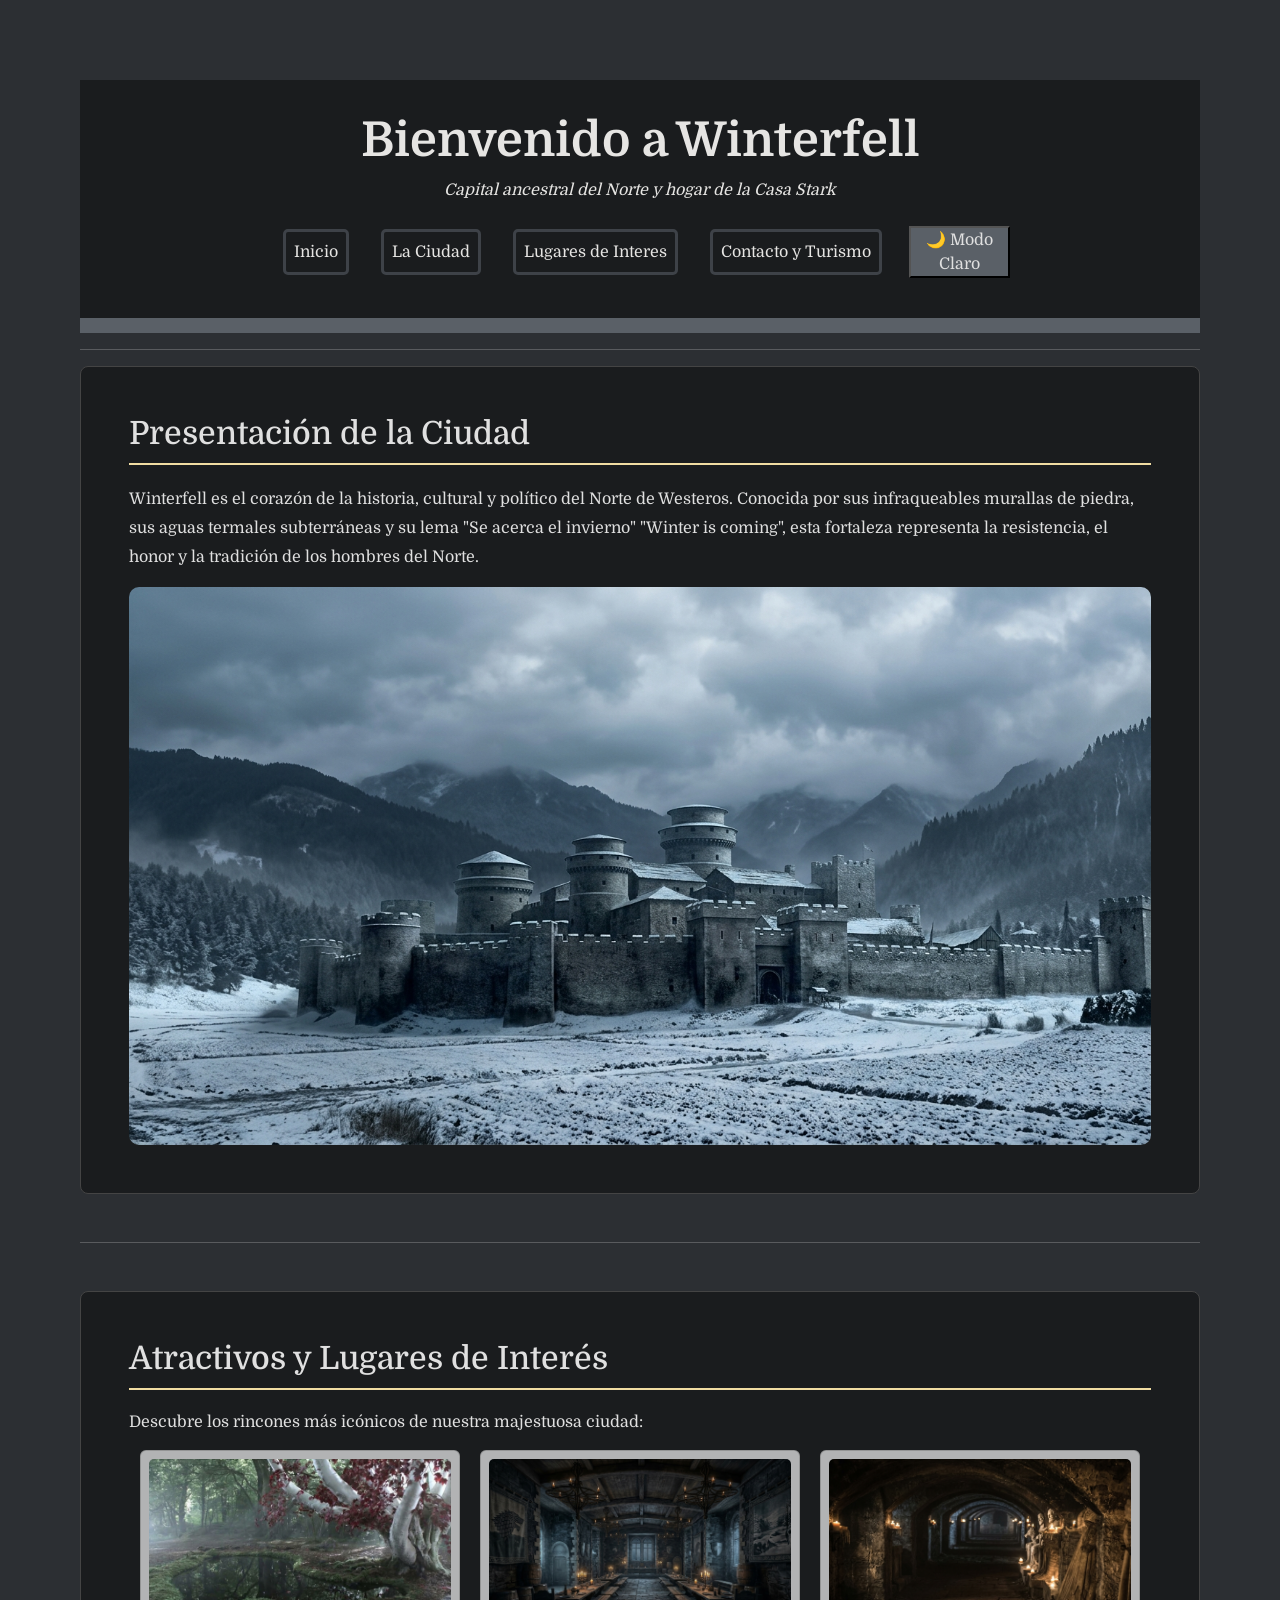
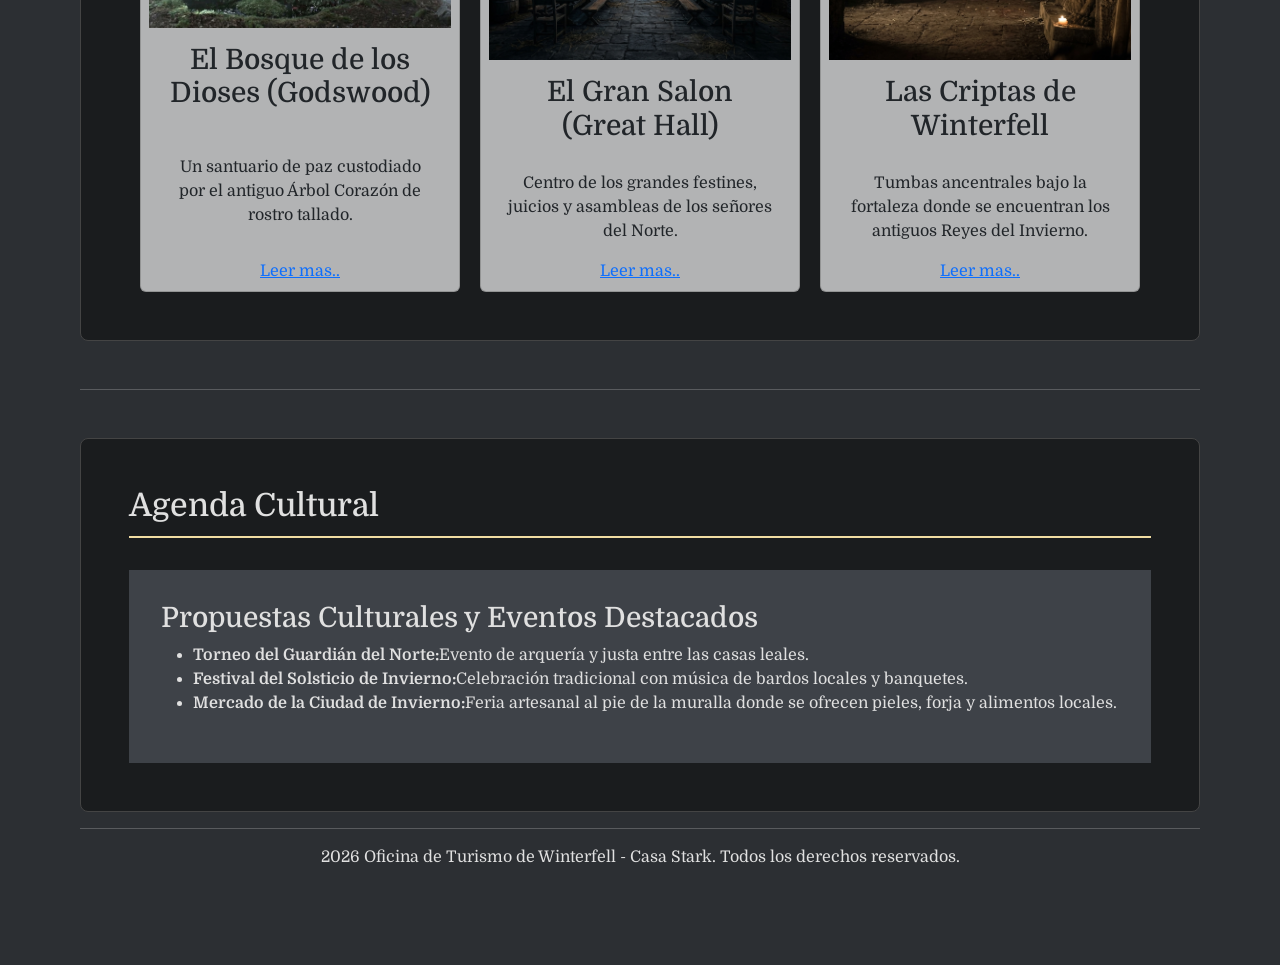
==== commit 97bab7b2: "boton modo oscuro, ccs y js" ====
--- a/index.html
+++ b/index.html
@@ -25,6 +25,7 @@
     <header>
       <h1>Bienvenido a Winterfell</h1>
       <p>Capital ancestral del Norte y hogar de la Casa Stark</p>
+
       <nav class="navbar navbar-expand bg-1">
         <div class="container-fluid">
           <div class="nav-overflow" data-bs-toggle="nav-overflow">
@@ -48,6 +49,7 @@
             </ul>
           </div>
         </div>
+        <button id="btn-modo">🌙 Modo Claro</button>
       </nav>
     </header>
 
--- a/css/estilos.css
+++ b/css/estilos.css
@@ -52,6 +52,16 @@
 }
 navbar {
   background-color: rgb(11, 11, 12);
+}
+
+body.oscuro {
+  background-color: #e0d8d8;
+  color: #3b3a3a;
+}
+header nav button {
+  background-color: #5a6067;
+  color: #e0e0e0;
+  border-color: #1a1c1e, 2px;
 }
 
 nav ul {
